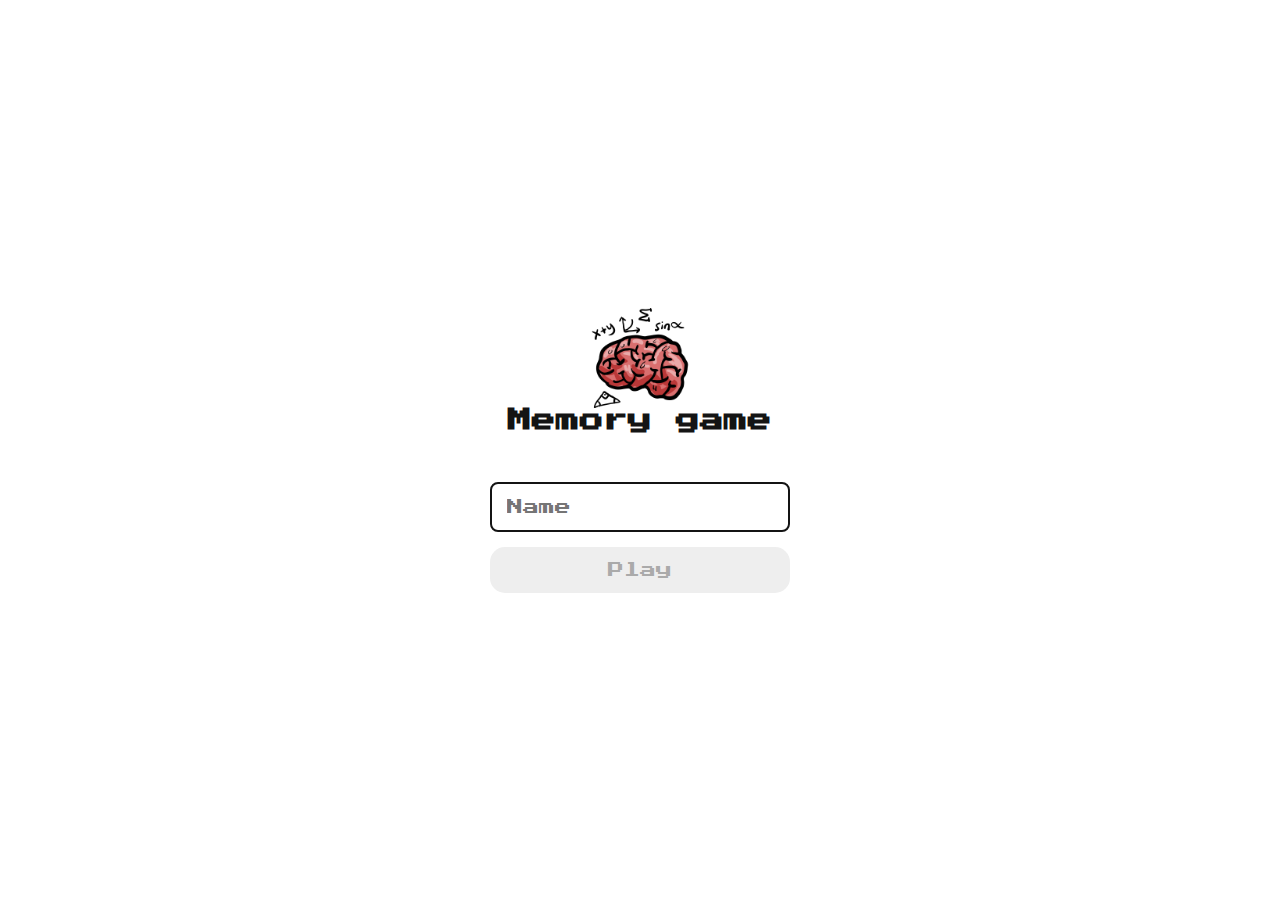
==== pages/index.html @ 8b4dfb7c "login page" ====
<!DOCTYPE html>
<html lang="en">
<head>
    <meta charset="UTF-8">
    <meta http-equiv="X-UA-Compatible" content="IE=edge">
    <meta name="viewport" content="width=device-width, initial-scale=1.0">

    <link rel="icon" type="image/x-icon" href="/img/favicon.png">
    <link rel="stylesheet" href="/css/reset.css">
    <link rel="stylesheet" href="/css/login.css">

    <script defer src="/js/login.js"></script>

    <title>Memory game</title>
</head>
<body>
    
    <form class="login-form">
        <div class="login__header">
            <img src="/img/cerebro.png" alt="brain icon">
            <h1>Memory game</h1>
        </div>

        <input type="text" placeholder="Name" class="login__input">
        <button type="submit" class="login__button" disabled>Play</button>

    </form>


</body>
</html>
---- css/login.css ----
.login-form {
    align-items: center;
    display: flex;
    flex-direction: column;
    height: 100vh;
    justify-content: center;
}

.login__header {
    align-items: center;
    display: flex;
    flex-direction: column;
    justify-content: center;
    margin-bottom: 50px;
}

.login__header img {
    width: 100px;
}

.login__header h1 {
    color: rgb(20, 20, 20);
    font-size: 1.5em;
}

.login__input {
    border: 2px solid rgb(20, 20, 20);
    border-radius: 8px;
    color: #333;
    font-size: 1em;
    margin-bottom: 15px;
    outline: none;
    padding: 15px;
    width: 100%;
    max-width: 300px;
}

.login__button {
    background-color: #d96f6f;
    padding: 15px;
    border-radius: 15px;
    color: aliceblue;
    cursor: pointer;
    font-size: 1em;
    width: 100%;
    max-width: 300px;
}

.login__button:disabled {
    background-color: #eee;
    color: #aaa;
    cursor: auto;
}
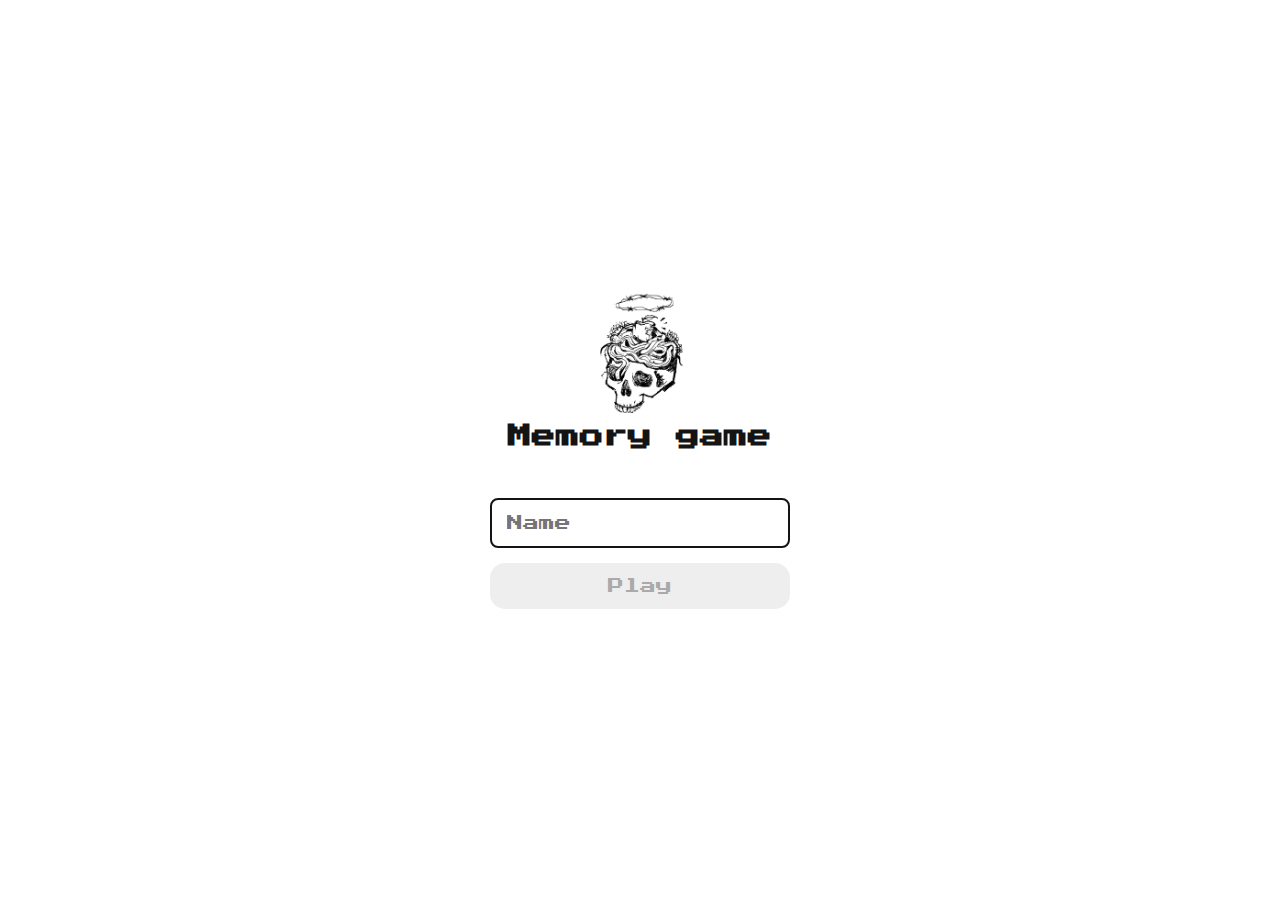
==== commit f2a28d5e: "done game" ====
--- a/pages/index.html
+++ b/pages/index.html
@@ -17,7 +17,7 @@
     
     <form class="login-form">
         <div class="login__header">
-            <img src="/img/cerebro.png" alt="brain icon">
+            <img src="../img2/brain.png" alt="brain icon">
             <h1>Memory game</h1>
         </div>
 
--- a/css/login.css
+++ b/css/login.css
@@ -36,7 +36,7 @@
 }
 
 .login__button {
-    background-color: #d96f6f;
+    background-color: #001722;
     padding: 15px;
     border-radius: 15px;
     color: aliceblue;
